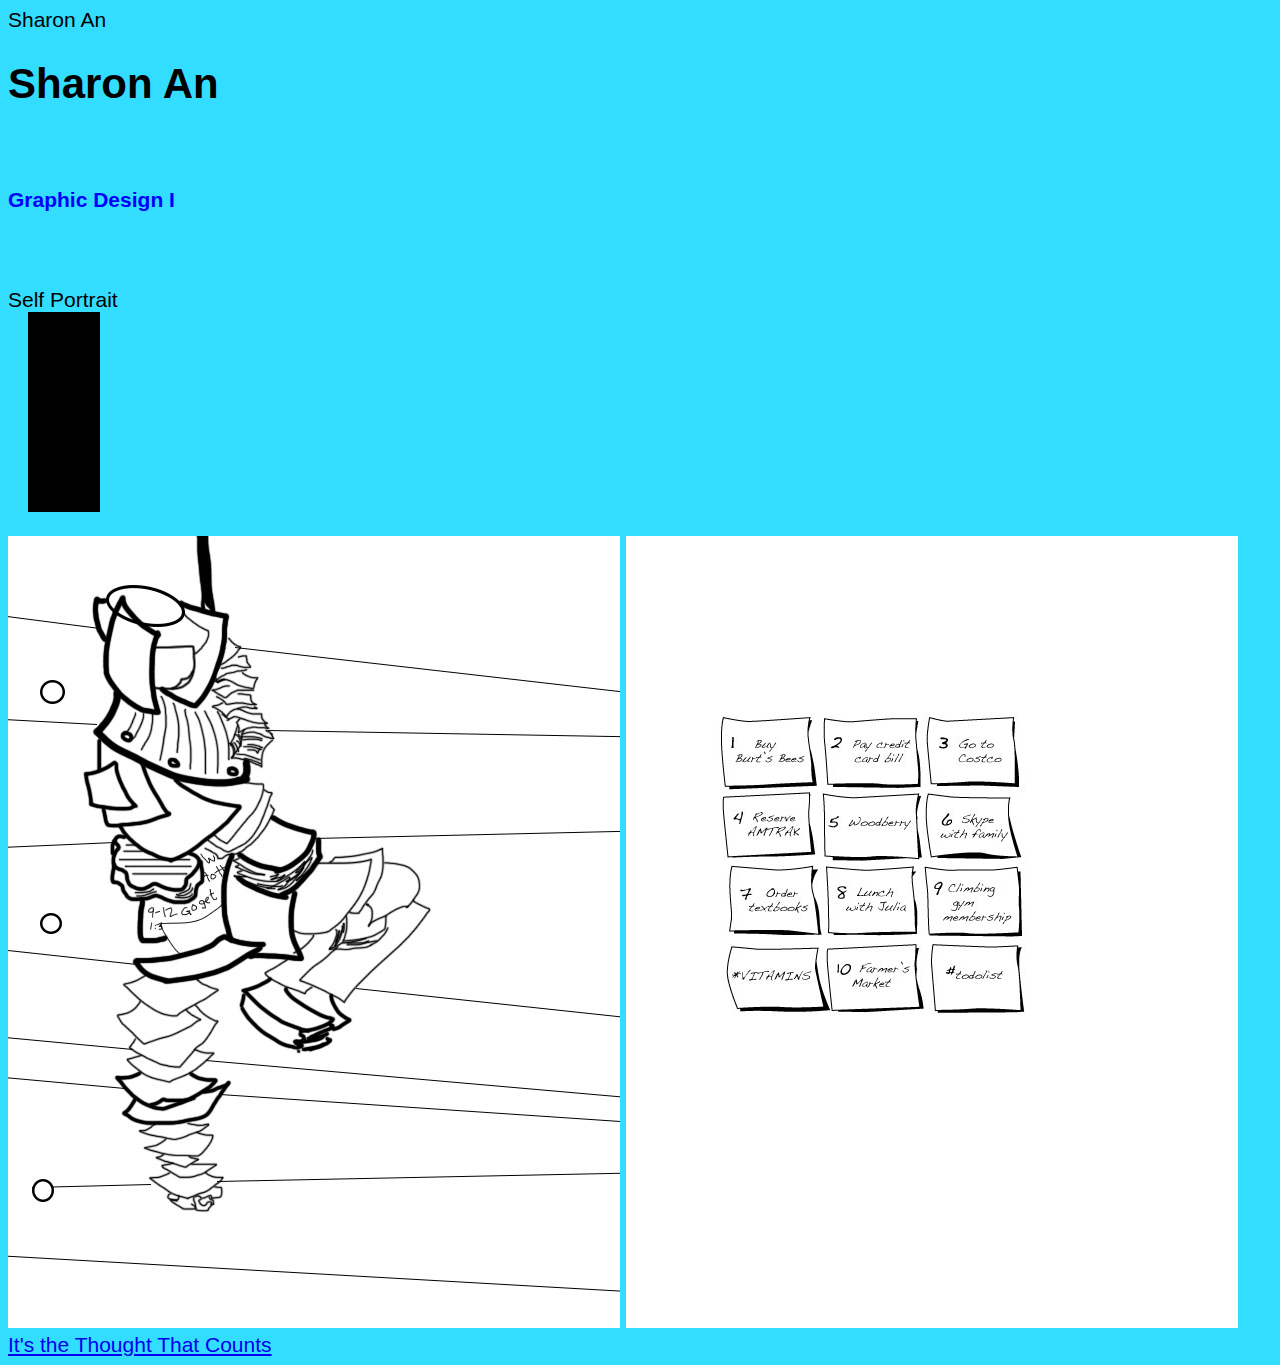
==== index.html @ ed1e15f0 "styles 2" ====
<html>
	<head>
		<title>Sharon An- GD1</title>
		<link rel="stylesheet" type="text/css" href="style.css"/>
		Sharon An
	</head>
	<body>
		<h1>Sharon An</h1>
		<br><h4>Graphic Design I</h4></br>
		<br>Self Portrait</br>
		<div class="shape">
			WOW
		</div>
		<br><img src="images/Untitled-1.jpg" />
		<img src="images/self-portrait.jpg" /></br>
		<a href="gift.html">
			It's the Thought That Counts
		</a>
	</body>
</html>
---- style.css ----
body {
	background: #33ddff;
	font-size: 21px;
	font-family: Impact, Arial;

}
h1 {
	font sie: 30px;
}
h4 {
	color: blue;
}
.shape {
	background: #000000;
	font-color: #ffffff;
	height: 200px;
	width: 50px;
	padding-left: 10px;
	padding-right:10px;
	margin-left: 20px;
	border-left:2px solid #000000;
}
a {
	
}
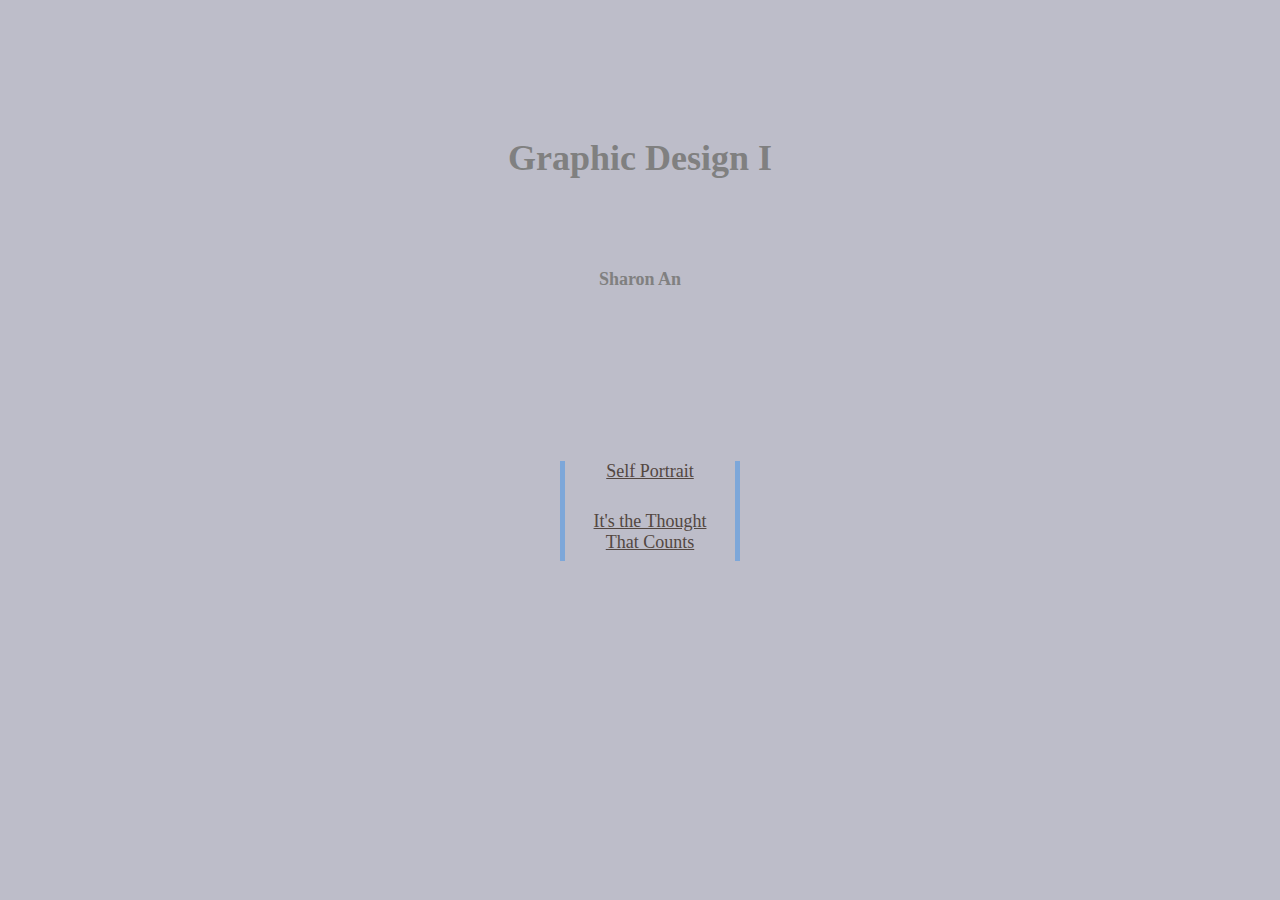
==== commit 3bae31c3: "multiple pages and style" ====
--- a/index.html
+++ b/index.html
@@ -1,20 +1,31 @@
 <html>
 	<head>
+		
+		<link rel="stylesheet" type="text/css" href="style.css"/>
 		<title>Sharon An- GD1</title>
-		<link rel="stylesheet" type="text/css" href="style.css"/>
-		Sharon An
+			<br></br>
+			<br></br>
+			<br><center><h1>Graphic Design I</h1></h4></br>
+			<br><h4>Sharon An</h4></br></center>
 	</head>
-	<body>
-		<h1>Sharon An</h1>
-		<br><h4>Graphic Design I</h4></br>
-		<br>Self Portrait</br>
-		<div class="shape">
-			WOW
-		</div>
-		<br><img src="images/Untitled-1.jpg" />
-		<img src="images/self-portrait.jpg" /></br>
-		<a href="gift.html">
-			It's the Thought That Counts
-		</a>
-	</body>
+		<body>
+			<br></br>
+			<br></br>
+			<br></br>
+
+			<body link="#534741" vlink="#534741" alink="#7da7d9">
+
+			<center><div class="shape">
+				<a href="selfie.html">
+					Self Portrait
+				</a>
+			</div>
+
+			<div class="shape">
+				<a href="gift.html">
+					It's the Thought That Counts
+				</a>
+			</div>
+			</center>
+		</body>
 </html>--- a/style.css
+++ b/style.css
@@ -1,25 +1,35 @@
 body {
-	background: #33ddff;
-	font-size: 21px;
-	font-family: Impact, Arial;
+	background: #bdbdc9;
+	font-size: 18px;	
+	font-family: Garamond, serif;
 
 }
 h1 {
-	font sie: 30px;
+	font size: 35px;
+	font-family: Lucida;
+	color: gray;
 }
 h4 {
-	color: blue;
+	color: gray;
+
 }
 .shape {
-	background: #000000;
+	background: none ;
 	font-color: #ffffff;
-	height: 200px;
-	width: 50px;
+	height: 50px;
+	width: 150px;
 	padding-left: 10px;
 	padding-right:10px;
 	margin-left: 20px;
-	border-left:2px solid #000000;
+	border-left:5px solid #7da7d9;
+	border-right:5px solid #7da7d9;
+	
 }
-a {
-	
+.shape1 {
+	background: none;
+	font-color: #ffffff;
+	height: 50px;
+	width: 300px;
+	border-left: 5px solid #7da7d9;
+	border-right: 5px solid #7da7d9;
 }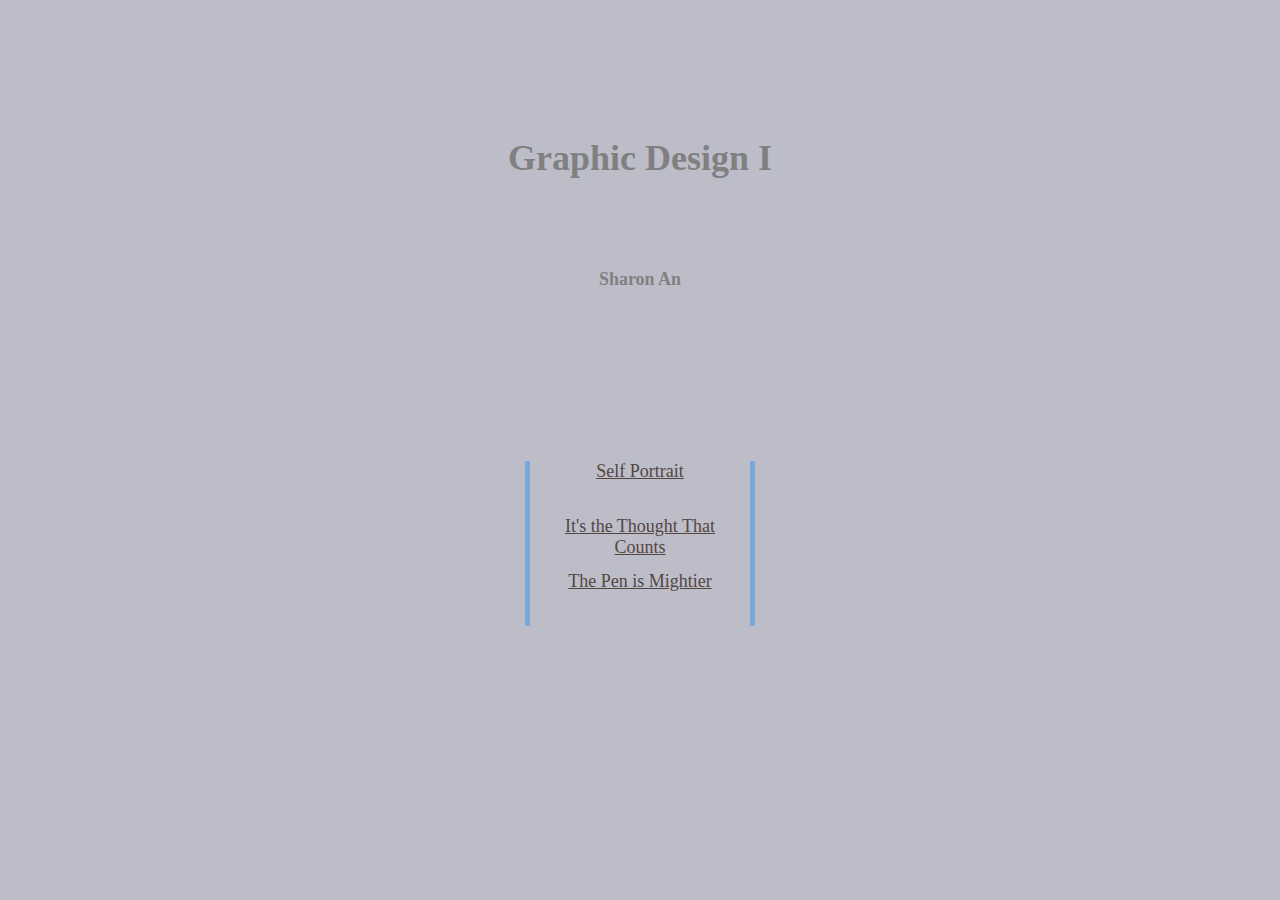
==== commit 5bfe329e: "essay" ====
--- a/index.html
+++ b/index.html
@@ -2,7 +2,9 @@
 	<head>
 		
 		<link rel="stylesheet" type="text/css" href="style.css"/>
+
 		<title>Sharon An- GD1</title>
+		
 			<br></br>
 			<br></br>
 			<br><center><h1>Graphic Design I</h1></h4></br>
@@ -26,6 +28,12 @@
 					It's the Thought That Counts
 				</a>
 			</div>
+			
+			<div class="shape">
+				<a href="essay.html">
+					The Pen is Mightier
+				</a>
+			</div>			
 			</center>
 		</body>
 </html>--- a/style.css
+++ b/style.css
@@ -16,11 +16,10 @@
 .shape {
 	background: none ;
 	font-color: #ffffff;
-	height: 50px;
-	width: 150px;
+	height: 55px;
+	width: 200px;
 	padding-left: 10px;
 	padding-right:10px;
-	margin-left: 20px;
 	border-left:5px solid #7da7d9;
 	border-right:5px solid #7da7d9;
 	
@@ -28,8 +27,8 @@
 .shape1 {
 	background: none;
 	font-color: #ffffff;
-	height: 50px;
-	width: 300px;
+	height: 40px;
+	width: 200px;
 	border-left: 5px solid #7da7d9;
 	border-right: 5px solid #7da7d9;
 }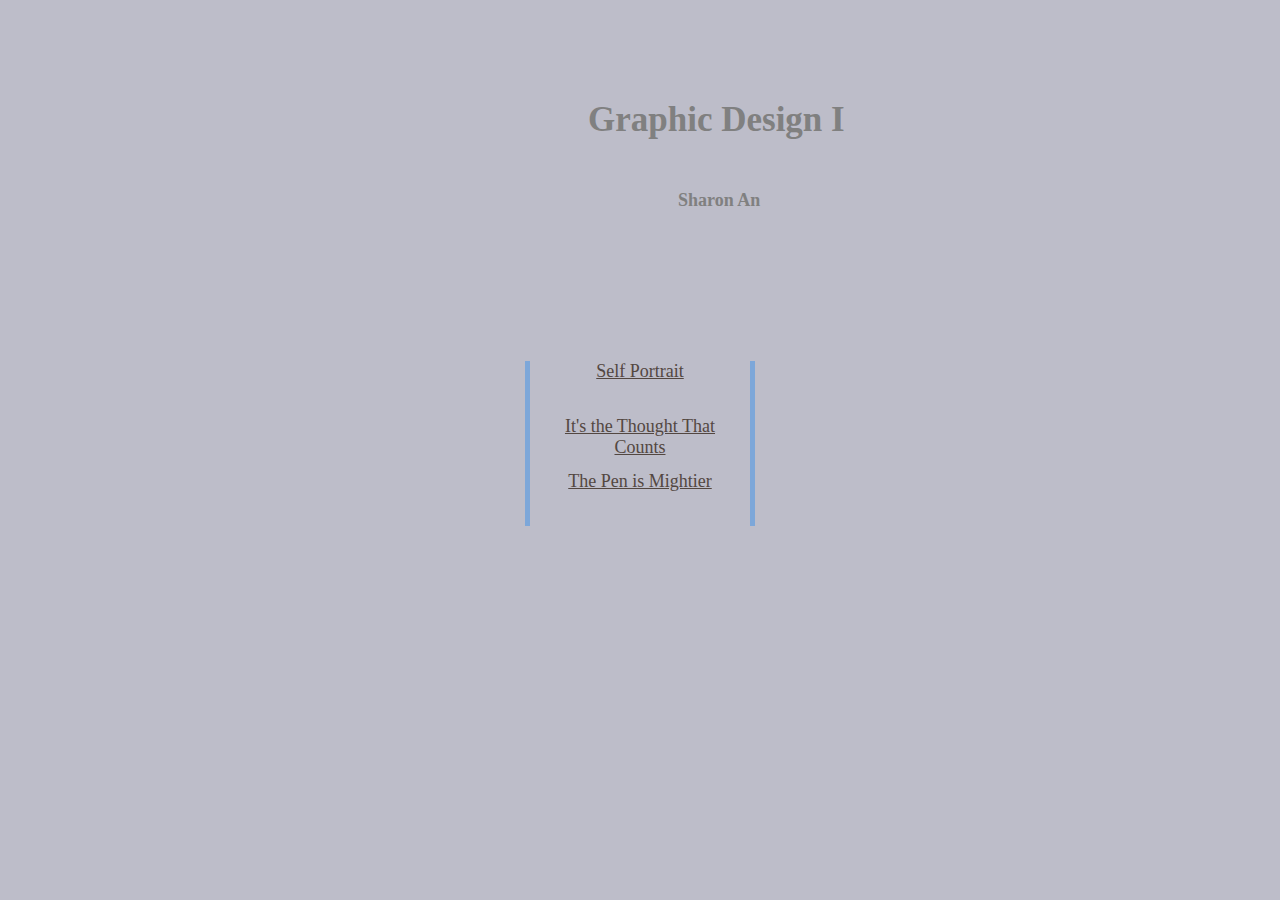
==== commit 81d5965b: "essay format" ====
--- a/index.html
+++ b/index.html
@@ -5,16 +5,11 @@
 
 		<title>Sharon An- GD1</title>
 		
-			<br></br>
-			<br></br>
-			<br><center><h1>Graphic Design I</h1></h4></br>
-			<br><h4>Sharon An</h4></br></center>
+		<h1>Graphic Design I</h1>
+		<h4>Sharon An</h4>
 	</head>
+	
 		<body>
-			<br></br>
-			<br></br>
-			<br></br>
-
 			<body link="#534741" vlink="#534741" alink="#7da7d9">
 
 			<center><div class="shape">
--- a/style.css
+++ b/style.css
@@ -5,14 +5,22 @@
 
 }
 h1 {
-	font size: 35px;
+	color: gray;
+	font-size: 35px;
 	font-family: Lucida;
 	color: gray;
+	margin: 100px auto 50px;
+	margin-left: 580px;
 }
+
 h4 {
 	color: gray;
+	margin: 0px auto 150px;
+	font-family: Lucida;
+	font-size: 18px;
+	margin-left: 670px;
+}
 
-}
 .shape {
 	background: none ;
 	font-color: #ffffff;
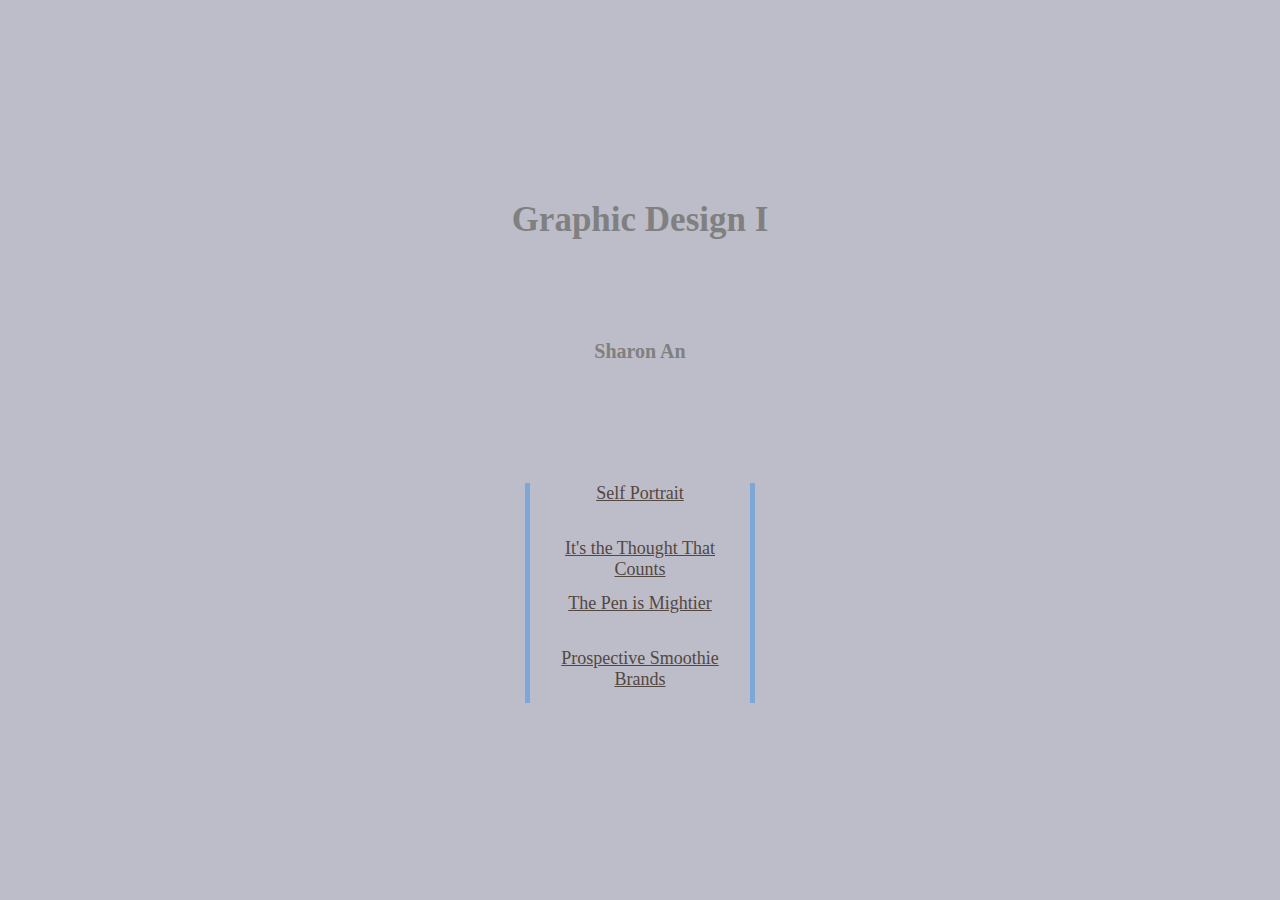
==== commit 843424c4: "Link to nemesis" ====
--- a/index.html
+++ b/index.html
@@ -29,6 +29,9 @@
 					The Pen is Mightier
 				</a>
 			</div>			
-			</center>
+			<div class="shape">
+				<a href="nemesis.html">
+					Prospective Smoothie Brands
+				</a>			
 		</body>
 </html>--- a/style.css
+++ b/style.css
@@ -9,17 +9,18 @@
 	font-size: 35px;
 	font-family: Lucida;
 	color: gray;
-	margin: 100px auto 50px;
-	margin-left: 580px;
+	margin: 200px auto 50px;
+	text-align: center;
 }
 
 h4 {
 	color: gray;
-	margin: 0px auto 150px;
+	margin: 100px auto 120px;
 	font-family: Lucida;
-	font-size: 18px;
-	margin-left: 670px;
+	font-size: 20px;
+	text-align: center;
 }
+
 
 .shape {
 	background: none ;
@@ -30,13 +31,22 @@
 	padding-right:10px;
 	border-left:5px solid #7da7d9;
 	border-right:5px solid #7da7d9;
-	
+	margin: auto;
 }
+
 .shape1 {
 	background: none;
 	font-color: #ffffff;
 	height: 40px;
-	width: 200px;
+	width: 100px;
 	border-left: 5px solid #7da7d9;
 	border-right: 5px solid #7da7d9;
+	margin: auto;
+	text-align: center;
+}
+
+.images {
+	text-align: center;
+	margin-top: 20px;
+	margin-bottom: 20px;
 }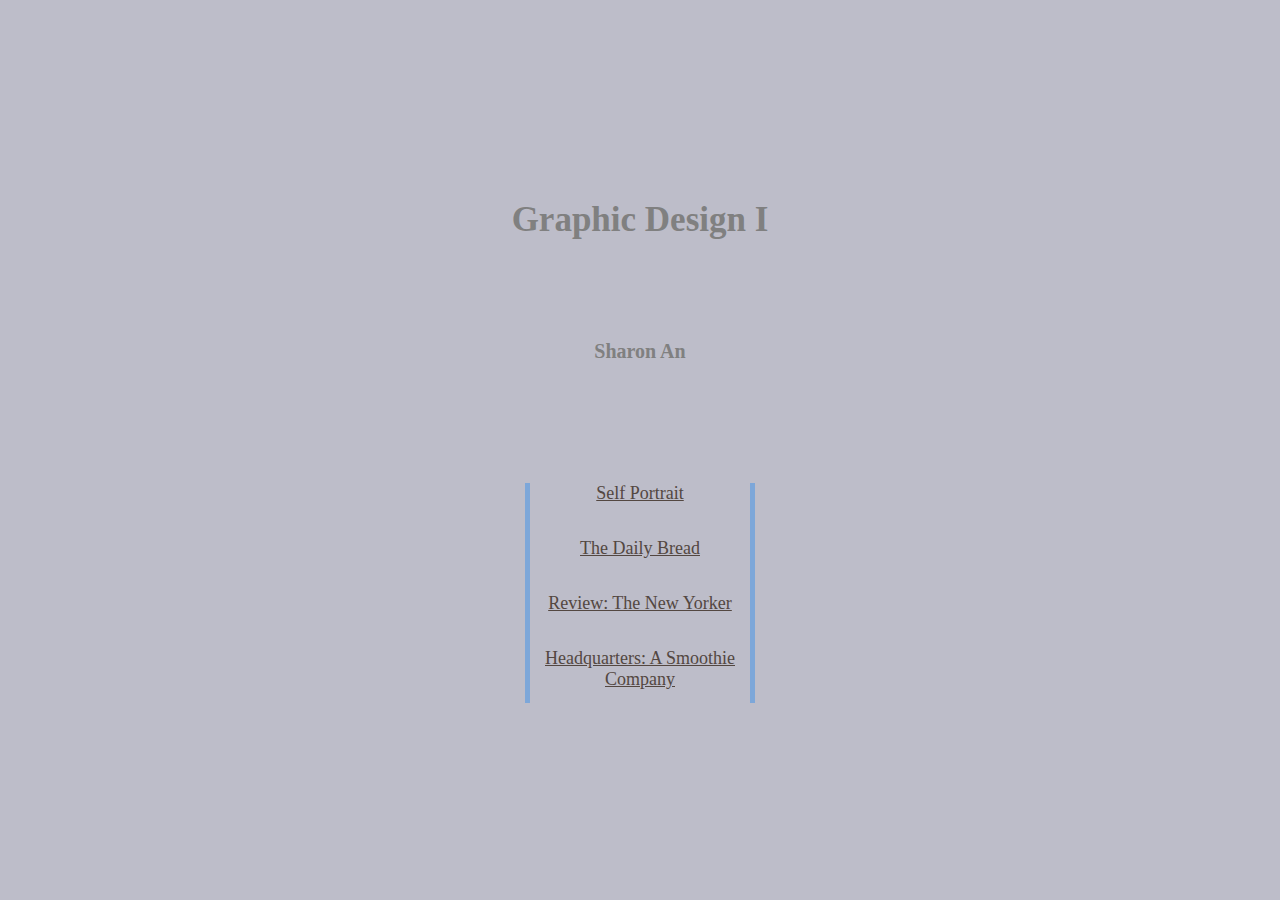
==== commit 3b1f7913: "Headquarters" ====
--- a/index.html
+++ b/index.html
@@ -20,18 +20,19 @@
 
 			<div class="shape">
 				<a href="gift.html">
-					It's the Thought That Counts
+					The Daily Bread
 				</a>
 			</div>
 			
 			<div class="shape">
 				<a href="essay.html">
-					The Pen is Mightier
+					Review: The New Yorker
 				</a>
 			</div>			
 			<div class="shape">
 				<a href="nemesis.html">
-					Prospective Smoothie Brands
-				</a>			
+					Headquarters: A Smoothie Company
+				</a>	
+					
 		</body>
 </html>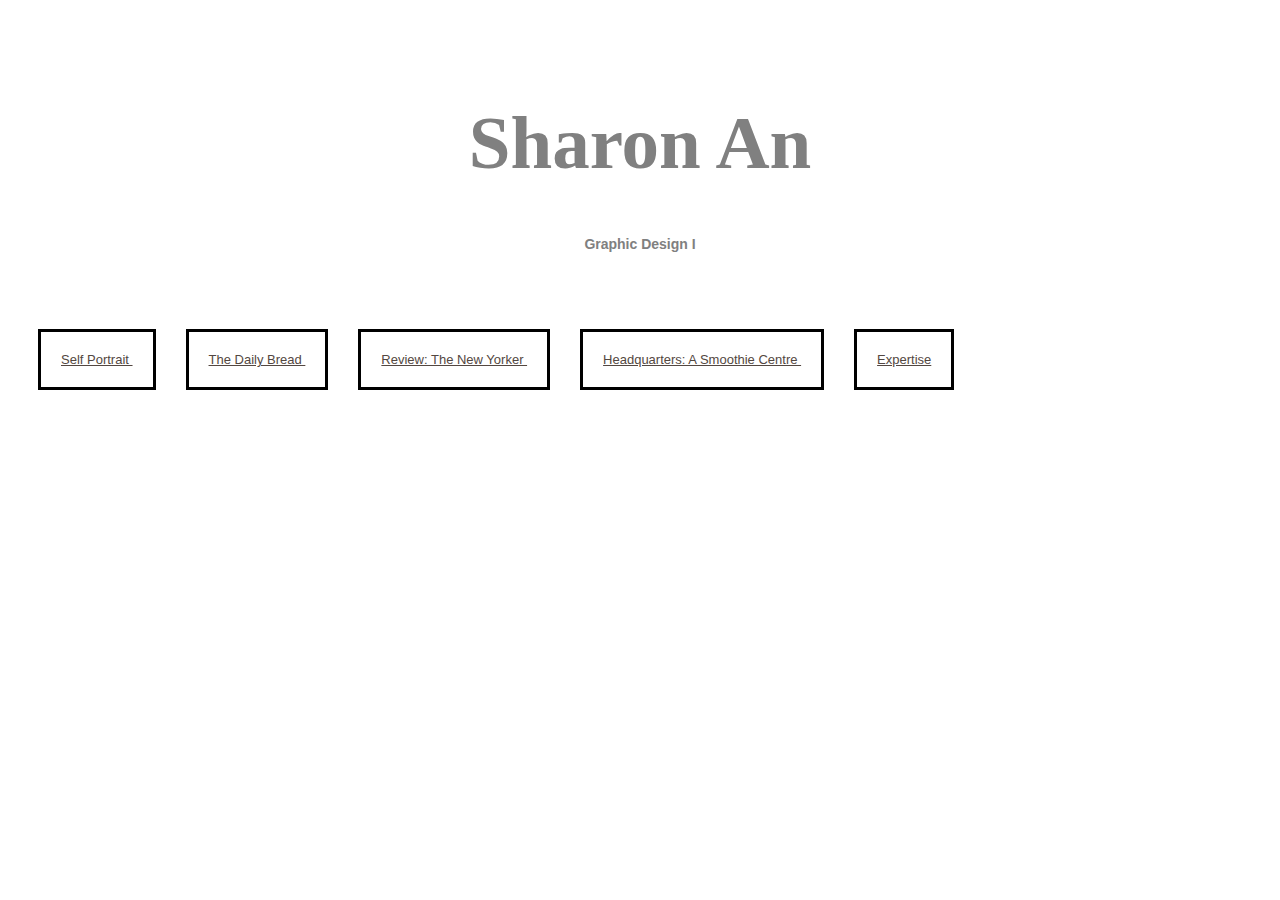
==== commit bcd7cef1: "layoutchange" ====
--- a/index.html
+++ b/index.html
@@ -5,34 +5,43 @@
 
 		<title>Sharon An- GD1</title>
 		
-		<h1>Graphic Design I</h1>
-		<h4>Sharon An</h4>
+		<h1>Sharon An</h1>
+		
+		<h4>Graphic Design I</h4>
 	</head>
 	
 		<body>
 			<body link="#534741" vlink="#534741" alink="#7da7d9">
 
-			<center><div class="shape">
+			<div class="shape">
 				<a href="selfie.html">
-					Self Portrait
+					Self Portrait          
 				</a>
 			</div>
 
 			<div class="shape">
 				<a href="gift.html">
-					The Daily Bread
+					The Daily Bread         
 				</a>
 			</div>
-			
-			<div class="shape">
+
+			<div class="shape">	
 				<a href="essay.html">
-					Review: The New Yorker
+					Review: The New Yorker        
 				</a>
-			</div>			
-			<div class="shape">
-				<a href="nemesis.html">
-					Headquarters: A Smoothie Company
-				</a>	
+			</div>
+
+			<div class="shape">	
+				<a href="headquarters.html">
+					Headquarters: A Smoothie Centre
+				</a>
+			</div>
+
+			<div class="shape">	
+				<a href="expert.html">
+					Expertise
+				</a>
+			</div>
 					
 		</body>
 </html>--- a/style.css
+++ b/style.css
@@ -1,37 +1,52 @@
 body {
-	background: #bdbdc9;
+	background: white;
 	font-size: 18px;	
 	font-family: Garamond, serif;
 
 }
 h1 {
 	color: gray;
-	font-size: 35px;
-	font-family: Lucida;
+	font-size: 75px;
+	font-family: Garamond;
 	color: gray;
-	margin: 200px auto 50px;
+	margin: 100px auto 50px;
 	text-align: center;
 }
 
 h4 {
 	color: gray;
-	margin: 100px auto 120px;
-	font-family: Lucida;
-	font-size: 20px;
+	margin-top: 25px;
+	margin-bottom: 100px;
+	font-family: Helvetica;
+	font-size: 14px;
 	text-align: center;
+}
+
+h2 {
+	font-style: italic;
 }
 
 
 .shape {
-	background: none ;
-	font-color: #ffffff;
-	height: 55px;
-	width: 200px;
-	padding-left: 10px;
-	padding-right:10px;
-	border-left:5px solid #7da7d9;
-	border-right:5px solid #7da7d9;
-	margin: auto;
+	background: white;
+	font-family: Helvetica;
+	font-color: gray;
+	font-size: 13px;
+	text-decoration: none;
+	text-align: center;
+	margin-top: 300px;
+	margin-left: 30px;
+	padding: 20px;
+	border: 3px solid black;	
+}
+
+div.shape {
+	display: inline;
+}
+
+div.shape a:hover {
+	opacity: .5;
+	background: #ffffff;
 }
 
 .shape1 {
@@ -49,4 +64,13 @@
 	text-align: center;
 	margin-top: 20px;
 	margin-bottom: 20px;
-}+}
+
+
+
+
+
+
+
+position: fixed;
+z-index: 1000;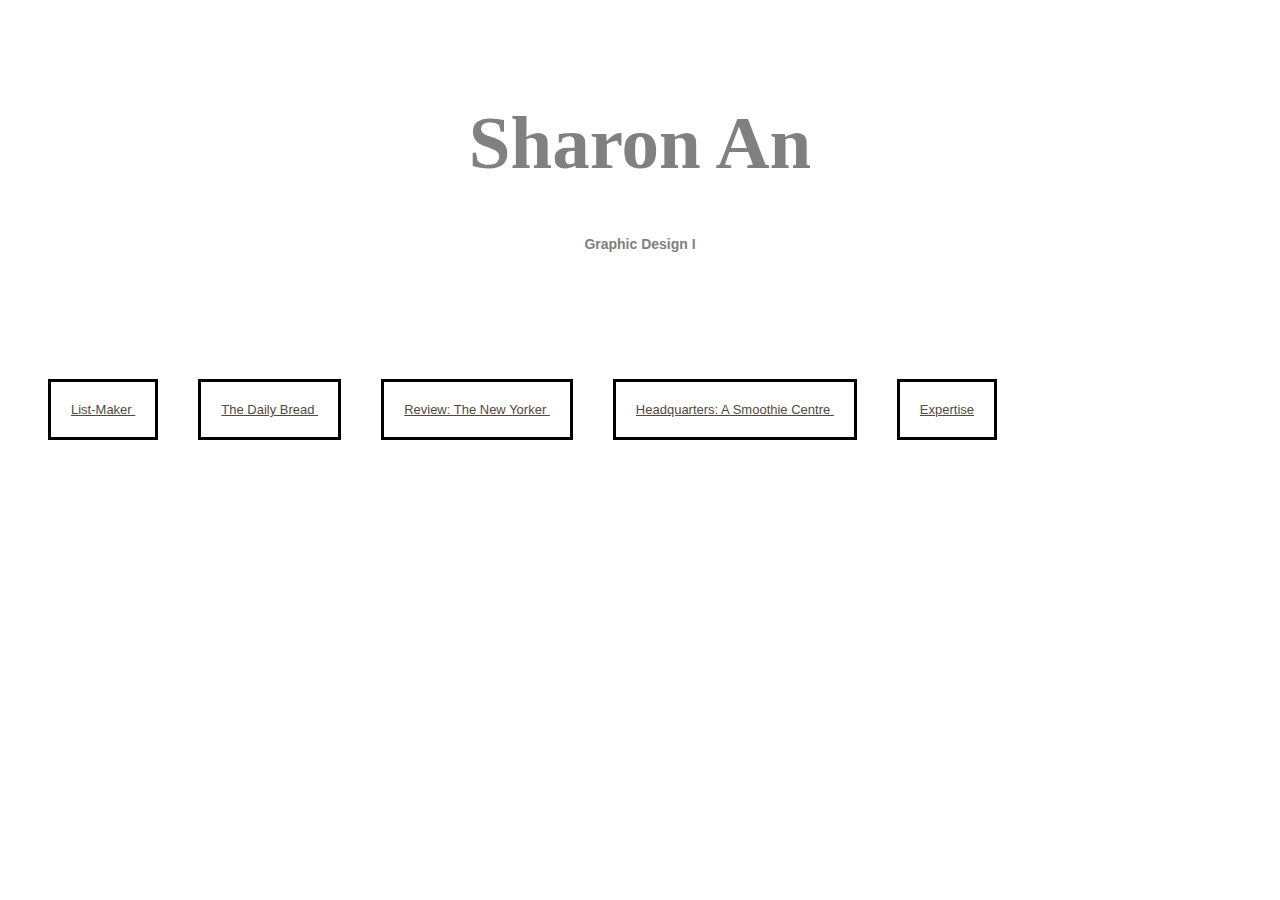
==== commit 67451393: "namechange" ====
--- a/index.html
+++ b/index.html
@@ -15,7 +15,7 @@
 
 			<div class="shape">
 				<a href="selfie.html">
-					Self Portrait          
+					List-Maker         
 				</a>
 			</div>
 
--- a/style.css
+++ b/style.css
@@ -16,7 +16,7 @@
 h4 {
 	color: gray;
 	margin-top: 25px;
-	margin-bottom: 100px;
+	margin-bottom: 150px;
 	font-family: Helvetica;
 	font-size: 14px;
 	text-align: center;
@@ -34,8 +34,8 @@
 	font-size: 13px;
 	text-decoration: none;
 	text-align: center;
-	margin-top: 300px;
-	margin-left: 30px;
+	margin-top: 150px;
+	margin-left: 40px;
 	padding: 20px;
 	border: 3px solid black;	
 }
